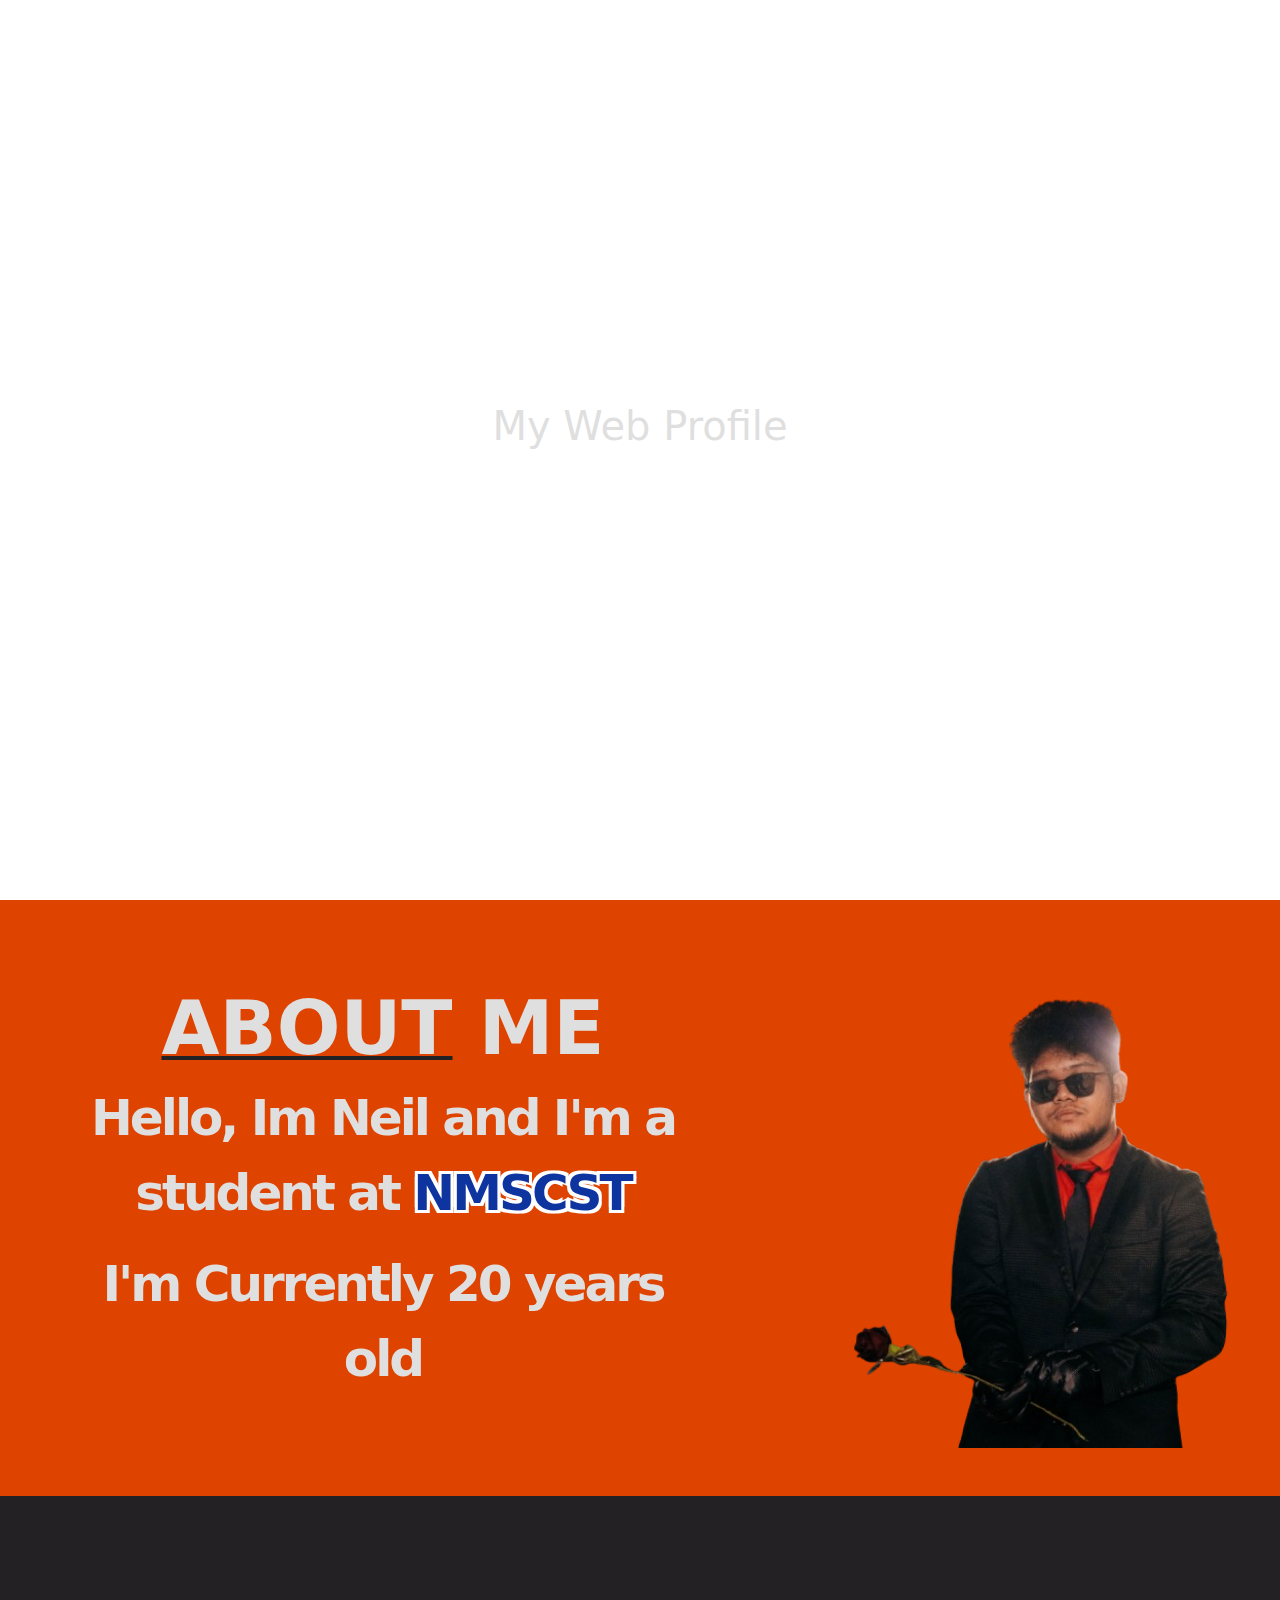
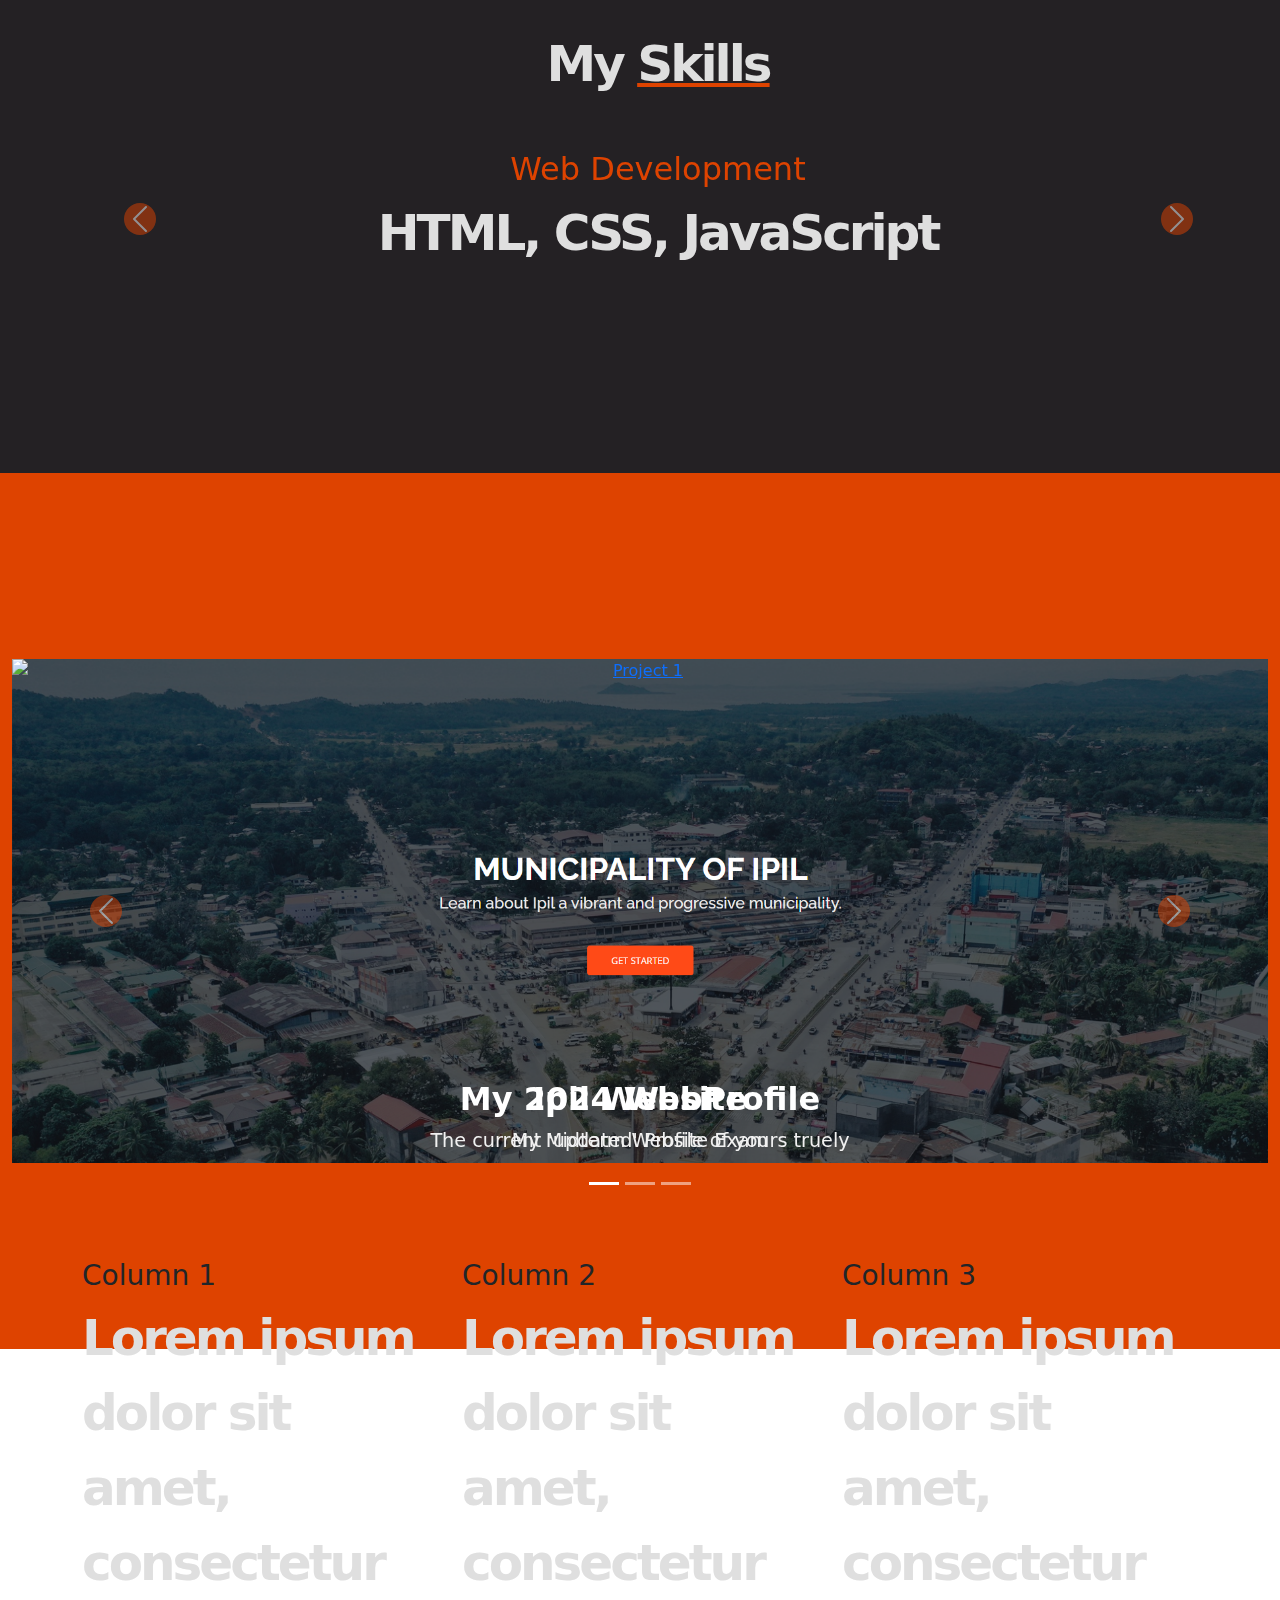
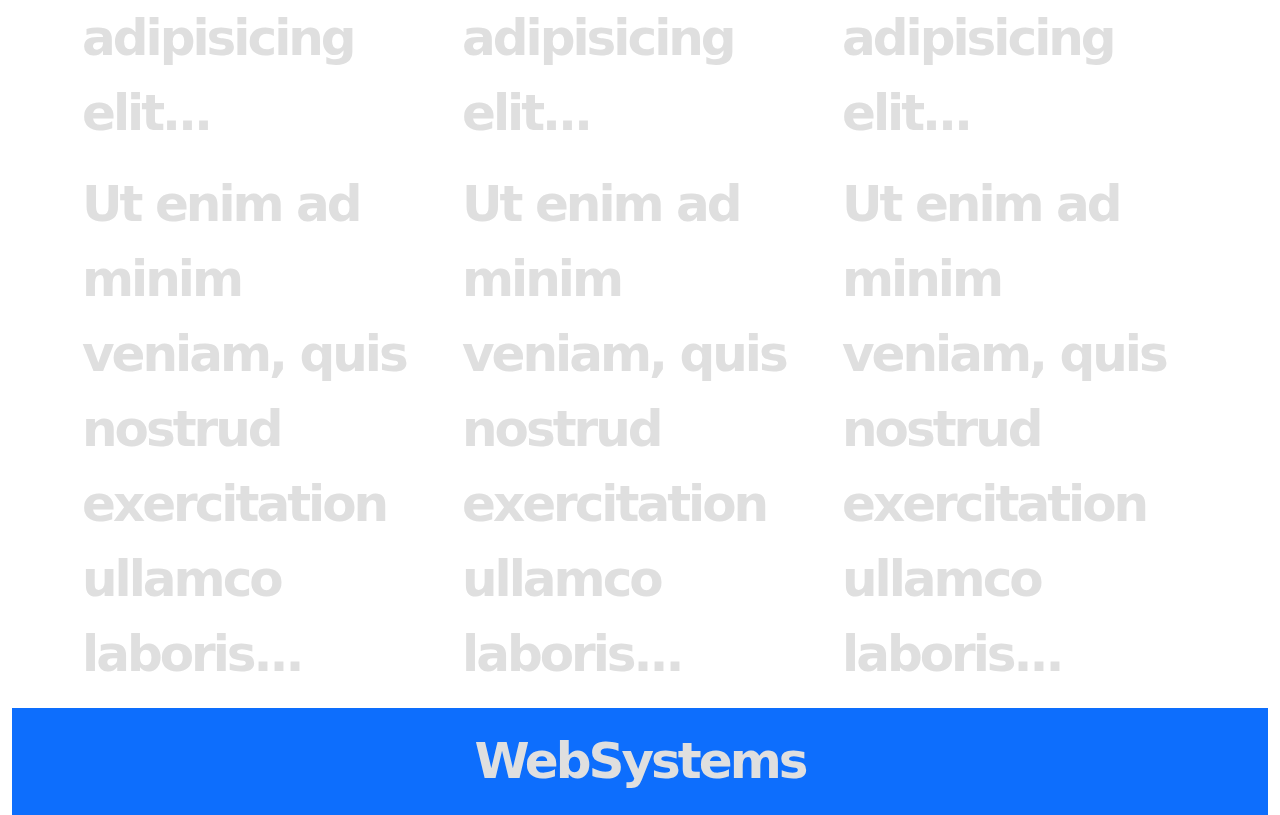
==== main.html @ 2565a0f6 "commit" ====
<!DOCTYPE html>
<html lang="en">
<head>
  <title>Bootstrap 5 Example</title>
  <meta charset="utf-8">
  <meta name="viewport" content="width=device-width, initial-scale=1">
  <link rel="icon" type="image/x-icon" href="./media/ProTechLogo.png">
  <link href="https://cdn.jsdelivr.net/npm/bootstrap@5.3.3/dist/css/bootstrap.min.css" rel="stylesheet">
  <script src="https://cdn.jsdelivr.net/npm/bootstrap@5.3.3/dist/js/bootstrap.bundle.min.js"></script>
  <link rel="preconnect" href="https://fonts.googleapis.com">
  <link rel="preconnect" href="https://fonts.gstatic.com" crossorigin>
  <link href="https://fonts.googleapis.com/css2?family=EB+Garamond:ital,wght@0,400..800;1,400..800&family=League+Spartan:wght@100..900&display=swap" rel="stylesheet">
  <link rel="stylesheet" href="styles.css">
</head>

<style>
    body{
      margin:0;
      padding:0;
    }
</style>
<body>

  <div id="welcome" class="d-flex justify-content-center align-items-center text-center">
    <div class="container">
      <div class="row">
        <div class="col-lg-12">
          <h1>My Web Profile</h1>
          <p>Building something awesome for the future</p>
        </div>
      </div>
    </div>
  </div>

<div id="aboutme">
  <div class=" py-5">
    <div class="row justify-content-center align-items-center text-center"> 
      <div class="col-lg-6 ps-0 mx-auto">
        <h1><span class="hex-underline">ABOUT</span> ME</h1>
        <p class="p1">Hello, Im Neil and I'm a student at <span class="p2"> NMSCST </span></p>
        <p class="p1"> I'm Currently 20 years old</p>
      </div>

      <div class="col-lg-6 mx-auto">
        <div class="image-container">
          <img src="./media/pfpnobg.png"  alt="Default Image">
          <img src="./media/pfp.jpg"  alt="Hover Image">
        </div>
      </div>
    </div>
  </div>
</div>


<div id="skills">
  <div class="container-fluid py-5">
    <div class="row align-items-center">
      <div class="col col-lg-12 ps-5">
        <h1 class="text-center"> My <span class="hex-underline2">Skills</span></h1>
        <!-- Carousel Start -->
        <div id="skillsCarousel" class="carousel slide" data-bs-ride="carousel">
          <div class="carousel-inner">
            <div class="carousel-item active">
              <h2>Web Development</h2>
              <p>HTML,  CSS,  JavaScript</p>
            </div>
            <div class="carousel-item">
              <h2>Programming Languages</h2>
              <p>C++,  Java</p>
            </div>
            <div class="carousel-item">
              <h2>Design Tools</h2>
              <p>Figma,  DaVinci,  PhotoshopCS6</p>
            </div>
          </div>

          <!-- Controls -->
          <button class="carousel-control-prev" type="button" data-bs-target="#skillsCarousel" data-bs-slide="prev">
            <span class="carousel-control-prev-icon" aria-hidden="true"></span>
            <span class="visually-hidden">Previous</span>
          </button>
          <button class="carousel-control-next" type="button" data-bs-target="#skillsCarousel" data-bs-slide="next">
            <span class="carousel-control-next-icon" aria-hidden="true"></span>
            <span class="visually-hidden">Next</span> 
          </button>
        </div>
        <!-- Carousel End -->
      </div>
    </div>
  </div>
</div>


<div id="projects">
  <div class="container-fluid py-5">
    <!-- Carousel Start -->
    <div id="carouselExampleCaptions" class="carousel slide" data-bs-ride="carousel" style="height: 600px;">
      <div class="carousel-indicators">
        <button type="button" data-bs-target="#carouselExampleCaptions" data-bs-slide-to="0" class="active" aria-current="true" aria-label="Slide 1"></button>
        <button type="button" data-bs-target="#carouselExampleCaptions" data-bs-slide-to="1" aria-label="Slide 2"></button>
        <button type="button" data-bs-target="#carouselExampleCaptions" data-bs-slide-to="2" aria-label="Slide 3"></button>
      </div>

      <div class="carousel-inner h-100">
        <div class="carousel-item active h-100">
          <a href="https://blwncttn.github.io/FirstWeb/" target="_blank">
            <img src="./media/firstweb.png" class="d-block w-100 h-100" alt="FirstWeb">
          </a>
          <div class="carousel-caption d-none d-md-block">
            <h5>First Website Project</h5>
            <p>Most of this is just copy&paste from the W3Schools website haha.</p>
          </div>
        </div>

        <div class="carousel-inner h-100">
          <div class="carousel-item active h-100">
            <a href="https://blwncttn.github.io/MidtermExamMolina/" target="_blank">
              <img src="./media/ipil.png" class="d-block w-100 h-100" alt="IpilWebsite">
            </a>
            <div class="carousel-caption d-none d-md-block">
              <h5>Ipil Website</h5>
              <p>My Midterm Website Exam</p>
            </div>
          </div>

          <div class="carousel-inner h-100">
            <div class="carousel-item active h-100">
              <a href="https://example.com" target="_blank">
                <img src="project1.jpg" class="d-block w-100 h-100" alt="Project 1">
              </a>
              <div class="carousel-caption d-none d-md-block">
                <h5>My 2024 WebProfile</h5>
                <p>The current 'updated' Profile of yours truely</p>
              </div>
            </div>

      <!-- Controls -->
      <button class="carousel-control-prev" type="button" data-bs-target="#carouselExampleCaptions" data-bs-slide="prev">
        <span class="carousel-control-prev-icon" aria-hidden="true"></span>
        <span class="visually-hidden">Previous</span>
      </button>
      <button class="carousel-control-next" type="button" data-bs-target="#carouselExampleCaptions" data-bs-slide="next">
        <span class="carousel-control-next-icon" aria-hidden="true"></span>
        <span class="visually-hidden">Next</span>
      </button>
    </div>
    <!-- Carousel End -->
  </div>
</div>


  
<div class="container mt-5">
    <div class="row">
        <div class="col-sm-4">
            <h3>Column 1</h3>
            <p>Lorem ipsum dolor sit amet, consectetur adipisicing elit...</p>
            <p>Ut enim ad minim veniam, quis nostrud exercitation ullamco laboris...</p>
        </div>
    <div class="col-sm-4">
        <h3>Column 2</h3>
        <p>Lorem ipsum dolor sit amet, consectetur adipisicing elit...</p>
        <p>Ut enim ad minim veniam, quis nostrud exercitation ullamco laboris...</p>
    </div>
    <div class="col-sm-4">
        <h3>Column 3</h3>        
        <p>Lorem ipsum dolor sit amet, consectetur adipisicing elit...</p>
        <p>Ut enim ad minim veniam, quis nostrud exercitation ullamco laboris...</p>
    </div>
  </div>
</div>




<footer>
  <div class="container-fluid bg-primary text-white text-center">
    <div class="row align-content-center pt-3 ">
      <p>WebSystems</p> 
    </div>
  </div>
</footer>


</body>
</html>
---- styles.css ----
/* This is my CSS file */


 /* Welcome Section */
#welcome {
  padding: 0;
  background-image: url('bgcover.png');
  background-size: cover;
  background-repeat: no-repeat;
  background-attachment: fixed;
  height: 100vh;
  display: flex;
  color: white;
}

/* Responsive Adjustments */
@media (max-width: 768px) {
  #welcome h1 {
    font-size: 2.5rem;
  }

  #welcome p {
    font-size: 1rem;
  }
}

#welcome .row h1{
    color:#DFDFDF;
}

 /* AboutMe Section */
#aboutme{
    background-color: #de4300;  
    padding-left: 100px;
}

#aboutme .row .p1{
    color:  #DFDFDF;
    font-size: 50px;
    font-weight: bolder;
    letter-spacing: -3px;
}

#aboutme .row .p2{
    color:  #0E34A0;
    font-size: 50px;
    font-weight:bolder;
    letter-spacing: -3px;
    text-shadow: 
        -3px -3px 0 white, /* Top left */
        3px -3px 0 white, /* Top right */
        -3px 3px 0 white, /* Bottom left */
        3px 3px 0 white; /* Bottom right */
}

.hex-underline {
  text-decoration: underline !important;
  text-decoration-color: #242124 !important; /* Custom underline color */
  text-decoration-thickness: 4px !important;  /* Optional: Custom thickness */
  text-decoration-style: solid !important;   /* Optional: Line style */
}

.hex-underline2 {
  text-decoration: underline !important;
  text-decoration-color: #de4300 !important; /* Custom underline color */
  text-decoration-thickness: 4px !important;  /* Optional: Custom thickness */
  text-decoration-style: solid !important;   /* Optional: Line style */
}

#aboutme .row .p3{
  color:  #DFDFDF;
  font-size: 50px;
  font-weight:bolder;
  letter-spacing: -3px;
}

#aboutme .row h1{
    color:  #DFDFDF;
    font-size: 75px;
    font-weight: bolder;
}

.image-container {
  position: relative;
  width: 500px;  /* Set the container size */
  height: 500px;
  overflow: hidden;
  left: 80px;
}

.image-container img {
  position: absolute;
  width: 100%;
  height: 100%;
  left: 5px;
  object-fit: cover; /* Keeps the aspect ratio and fills the container */
  transition: opacity 0.5s ease-in-out; 
}

.image-container img:first-child {
  opacity: 1; /* Default image visible */
}

.image-container img:last-child {
  opacity: 0; /* Hover image hidden */
}

.image-container:hover img:first-child {
  opacity: 0; /* Default image fades out */
}

.image-container:hover img:last-child {
  opacity: 1; /* Hover image fades in */
}

  /* Skills Section */
#skills{
    background-color: #242124;
    padding-top: 90px;
    padding-bottom: 90px;
}
#skills .row h1{
  color:  #DFDFDF;
  font-size: 50px;
  font-weight: bolder;
  letter-spacing: -3px;
}

#skills .row p{
  color:  #DFDFDF;
  font-size: 50px;
  font-weight: bolder;
  letter-spacing: -3px;
 }

 #skillsCarousel h2 {
  font-size: 2rem;
  color: #de4300;
}

#skillsCarousel p {
  font-size: 1.2rem;
  color: #555;
}

.carousel-item {
  text-align: center;
  padding: 3rem 0;
}

.carousel-control-prev-icon, 
.carousel-control-next-icon {
  background-color: #de4300; /* Customize color */
  border-radius: 50%;
}


   /* Projects Section */
#projects{
  background-color: #de4300;
  padding-top: 90px;
  padding-bottom: 90px;
}

#projects .row p{
    color:  #DFDFDF;
    font-size: 50px;
    font-weight: bolder;
    letter-spacing: -3px;
}

#projects .carousel-item img {
  object-fit: cover;
  height: 100%; /* Full height within 600px container */
}

.carousel-caption h5 {
  font-size: 2rem;
  font-weight: bold;
  color: white;
}

.carousel-caption p {
  font-size: 1.2rem;
  color: #f1f1f1;
}

.body{
    margin: 0;
}

/* From Uiverse.io by Yaya12085 */ 
.custum-file-upload {
    height: 200px;
    width: 300px;
    display: flex;
    flex-direction: column;
    align-items: space-between;
    gap: 20px;
    cursor: pointer;
    align-items: center;
    justify-content: center;
    border: 2px dashed #cacaca;
    background-color: rgba(255, 255, 255, 1);
    padding: 1.5rem;
    border-radius: 10px;
    box-shadow: 0px 48px 35px -48px rgba(0,0,0,0.1);
  }
  
  .custum-file-upload .icon {
    display: flex;
    align-items: center;
    justify-content: center;
  }
  
  .custum-file-upload .icon svg {
    height: 80px;
    fill: rgba(75, 85, 99, 1);
  }
  
  .custum-file-upload .text {
    display: flex;
    align-items: center;
    justify-content: center;
  }
  
  .custum-file-upload .text span {
    font-weight: 400;
    color: rgba(75, 85, 99, 1);
  }
  
  .custum-file-upload input {
    display: none;
  }
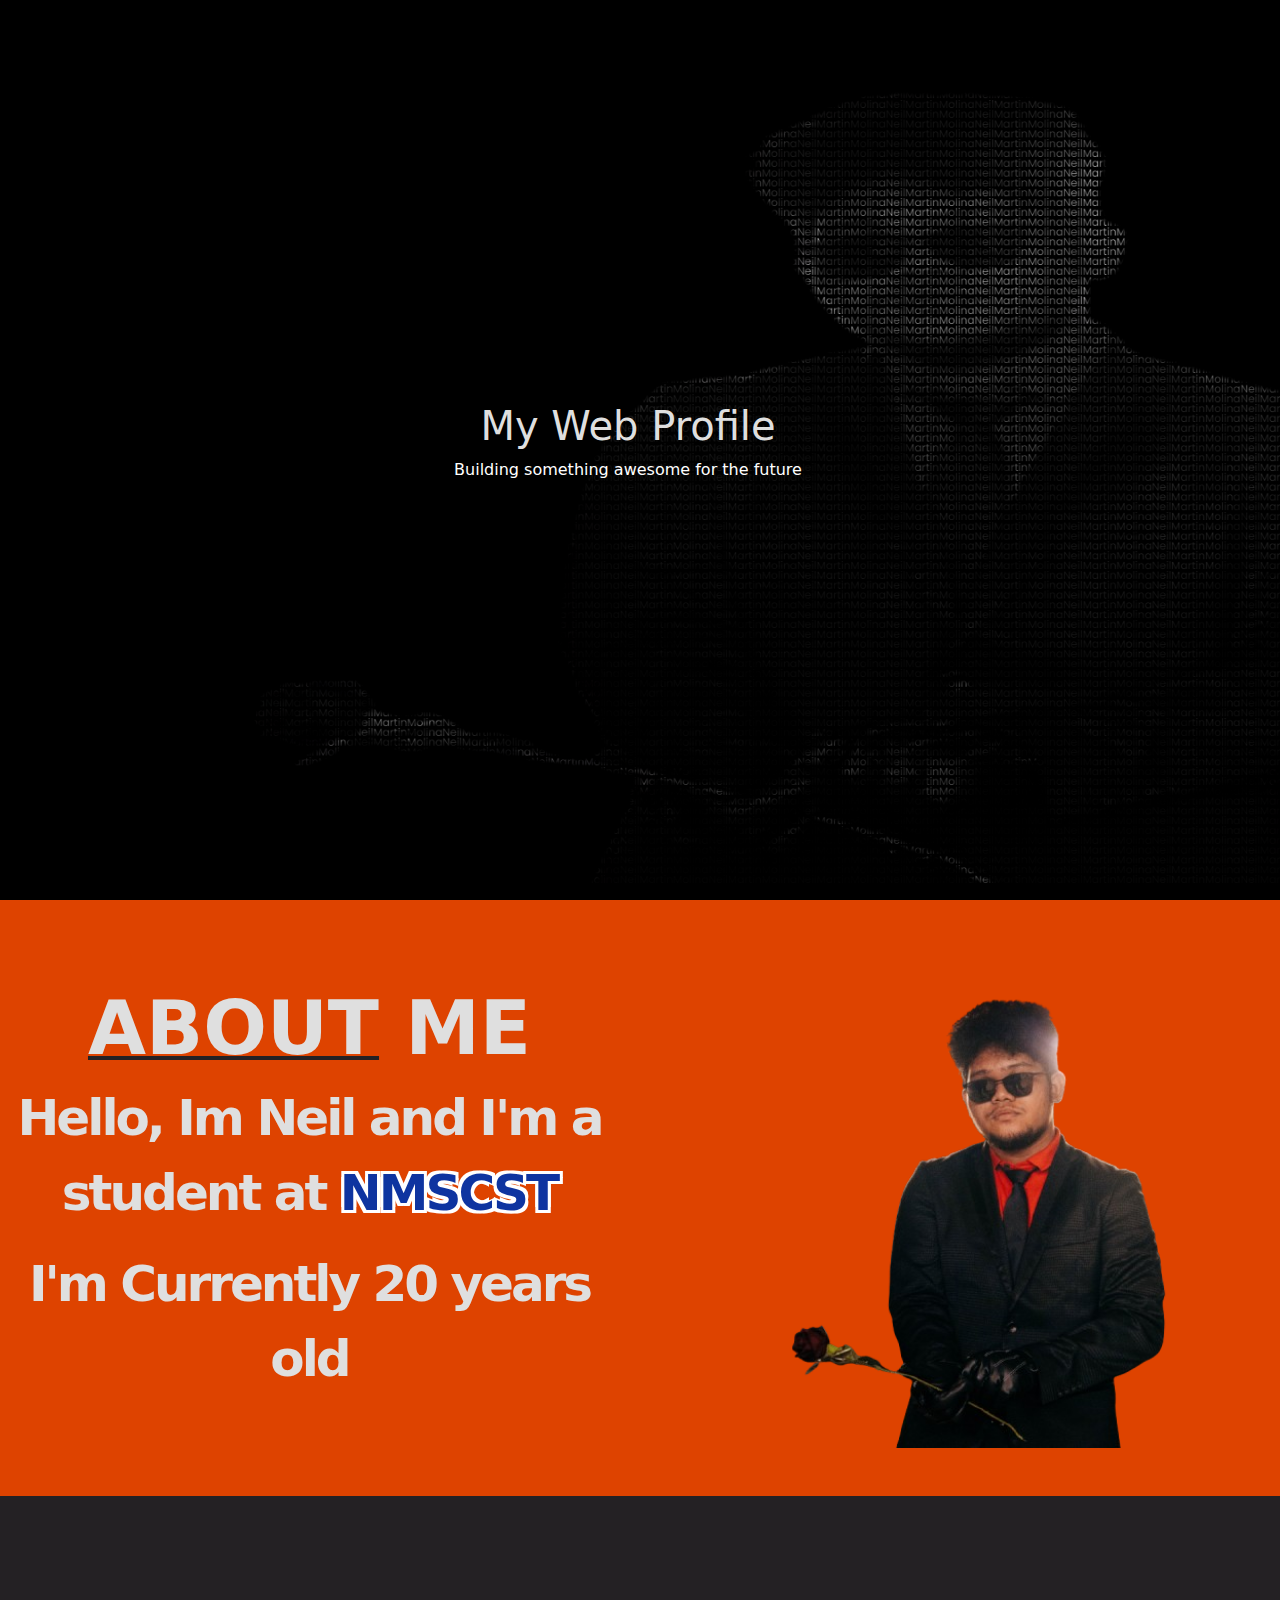
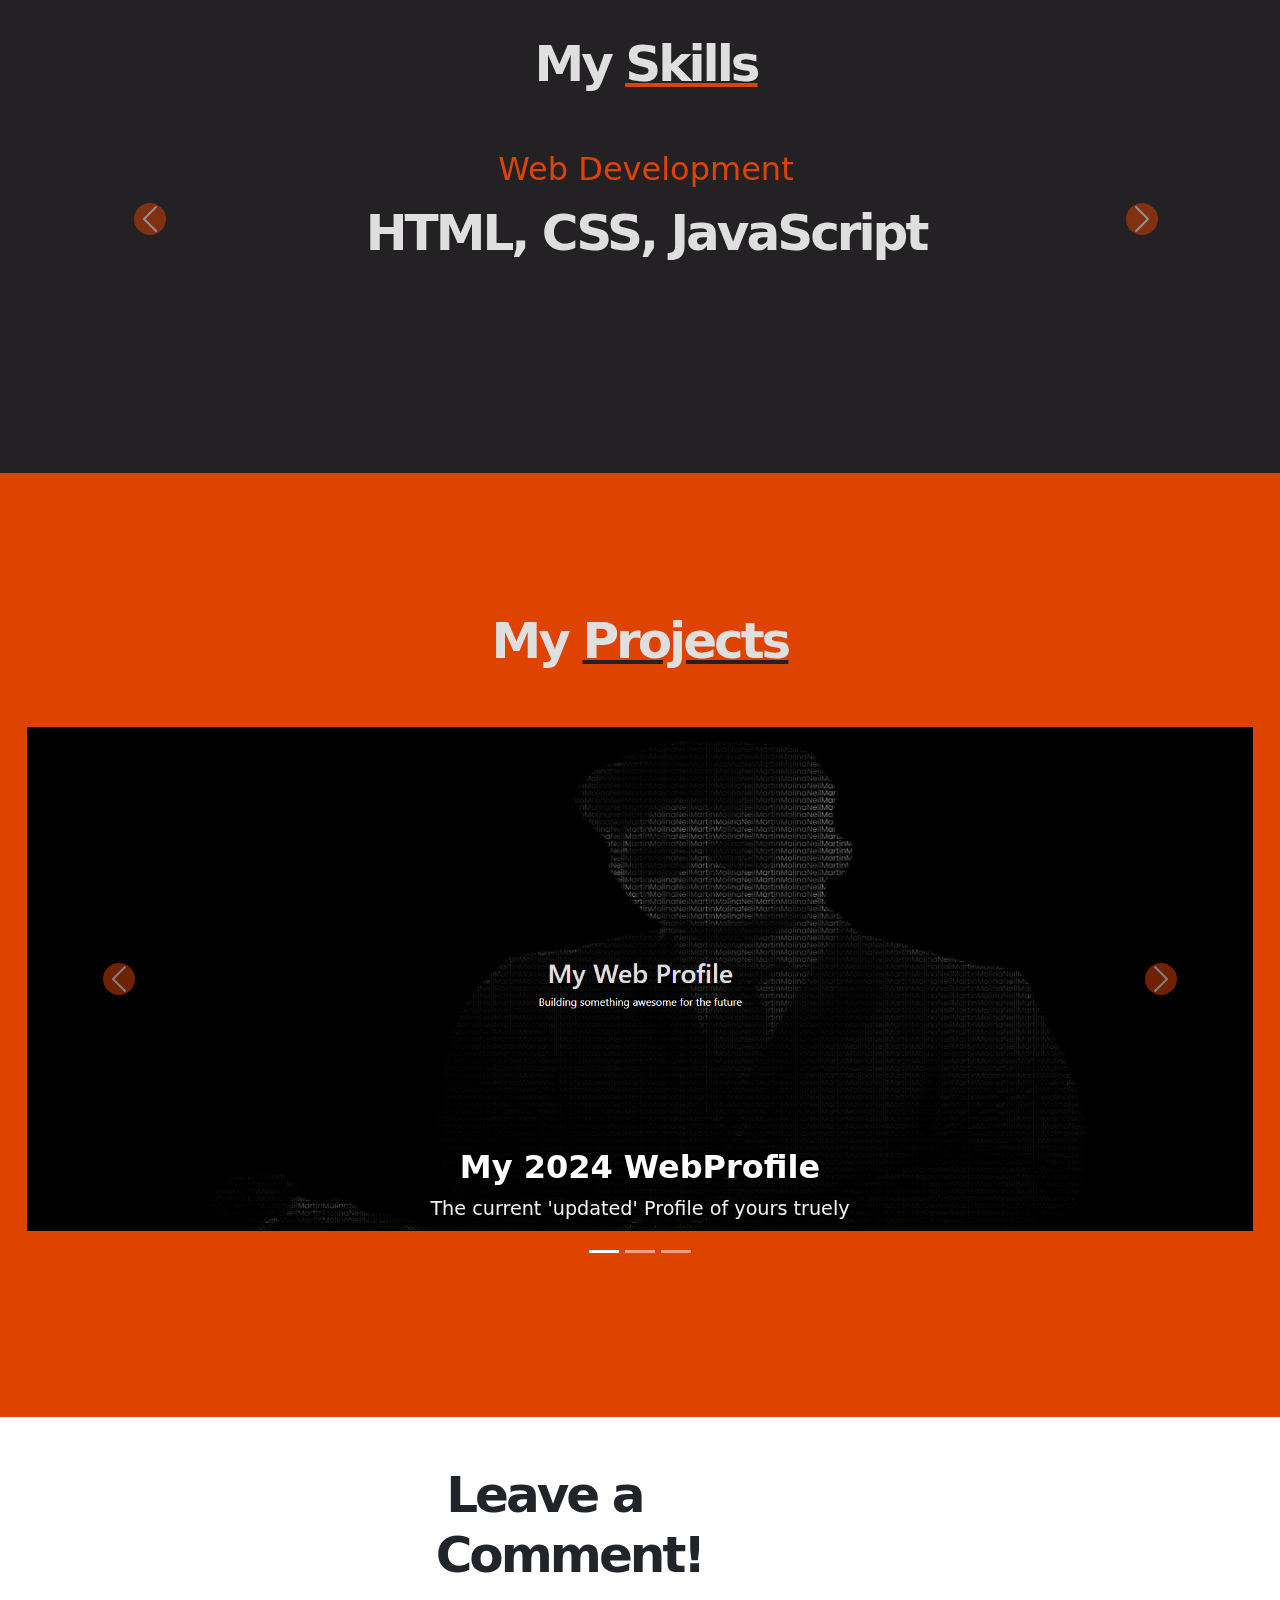
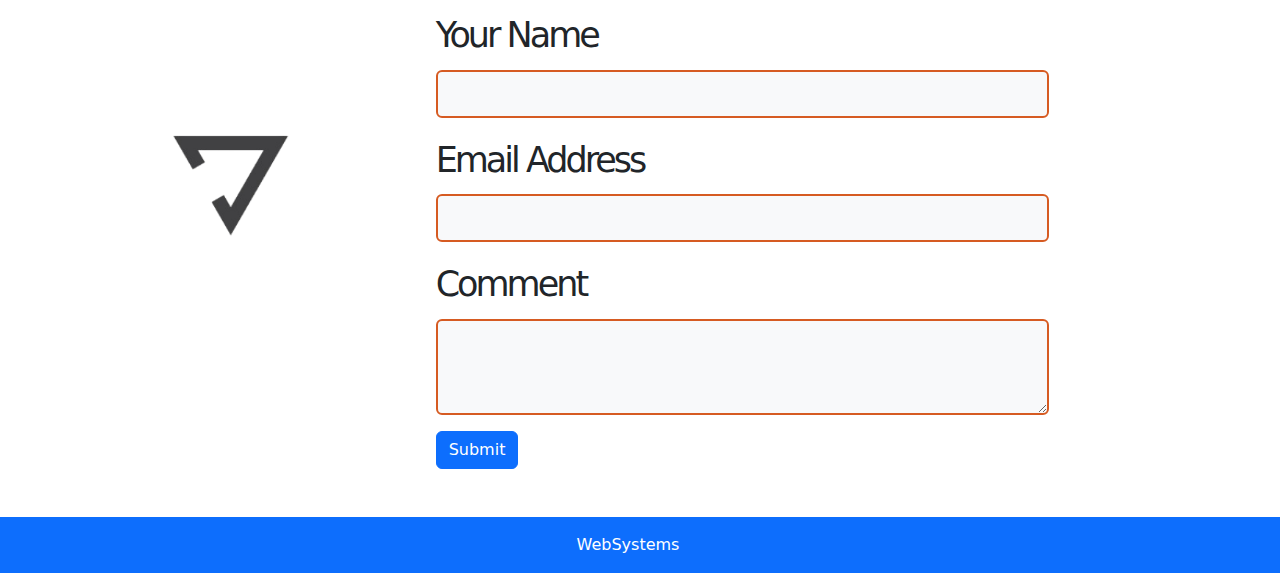
==== commit b6d3fcf2: "commit" ====
--- a/main.html
+++ b/main.html
@@ -10,6 +10,8 @@
   <link rel="preconnect" href="https://fonts.googleapis.com">
   <link rel="preconnect" href="https://fonts.gstatic.com" crossorigin>
   <link href="https://fonts.googleapis.com/css2?family=EB+Garamond:ital,wght@0,400..800;1,400..800&family=League+Spartan:wght@100..900&display=swap" rel="stylesheet">
+  <script src="https://cdn.jsdelivr.net/npm/sweetalert2@11"></script>
+  <script src="https://code.jquery.com/jquery-3.6.0.min.js"></script>
   <link rel="stylesheet" href="styles.css">
 </head>
 
@@ -93,6 +95,7 @@
 
 <div id="projects">
   <div class="container-fluid py-5">
+    <h1 class="text-center"> My <span class="hex-underline">Projects</span></h1>
     <!-- Carousel Start -->
     <div id="carouselExampleCaptions" class="carousel slide" data-bs-ride="carousel" style="height: 600px;">
       <div class="carousel-indicators">
@@ -107,8 +110,8 @@
             <img src="./media/firstweb.png" class="d-block w-100 h-100" alt="FirstWeb">
           </a>
           <div class="carousel-caption d-none d-md-block">
-            <h5>First Website Project</h5>
-            <p>Most of this is just copy&paste from the W3Schools website haha.</p>
+            <h5 class="whitebacktext">First Website Project</h5>
+            <p class="whitebacktext">Most of this is just copy&paste from the W3Schools website haha.</p>
           </div>
         </div>
 
@@ -125,8 +128,8 @@
 
           <div class="carousel-inner h-100">
             <div class="carousel-item active h-100">
-              <a href="https://example.com" target="_blank">
-                <img src="project1.jpg" class="d-block w-100 h-100" alt="Project 1">
+              <a href="https://codenamen07.github.io/MolinaWebProfile/" target="_blank">
+                <img src="./media/updated.png" class="d-block w-100 h-100" alt="MolinaWebProfile">
               </a>
               <div class="carousel-caption d-none d-md-block">
                 <h5>My 2024 WebProfile</h5>
@@ -147,31 +150,38 @@
     <!-- Carousel End -->
   </div>
 </div>
-
-
-  
-<div class="container mt-5">
-    <div class="row">
-        <div class="col-sm-4">
-            <h3>Column 1</h3>
-            <p>Lorem ipsum dolor sit amet, consectetur adipisicing elit...</p>
-            <p>Ut enim ad minim veniam, quis nostrud exercitation ullamco laboris...</p>
-        </div>
-    <div class="col-sm-4">
-        <h3>Column 2</h3>
-        <p>Lorem ipsum dolor sit amet, consectetur adipisicing elit...</p>
-        <p>Ut enim ad minim veniam, quis nostrud exercitation ullamco laboris...</p>
-    </div>
-    <div class="col-sm-4">
-        <h3>Column 3</h3>        
-        <p>Lorem ipsum dolor sit amet, consectetur adipisicing elit...</p>
-        <p>Ut enim ad minim veniam, quis nostrud exercitation ullamco laboris...</p>
-    </div>
-  </div>
-</div>
-
-
-
+</div>
+</div>
+</div>
+
+<div id="leave">
+  <div class="container-fluid py-5">
+    <div class="row align-items-center g-0">
+      <!-- Logo on the Left -->
+      <div class="col-md-4 text-center">
+        <img src="./media/ProTechLogo.png" alt="ptlogo" class="img-fluid" style="max-width: 200px;">
+      </div>
+      <div class="col-md-8">
+        <form id="commentForm" method="POST" action="submit.php">
+          <h3 class="mb-4">Leave a Comment!</h3>
+          <div class="mb-3">
+            <label for="name" class="form-label">Your Name</label>
+            <input type="text" class="form-control w-75" id="name" name="name" required>
+          </div>
+          <div class="mb-3">
+            <label for="email" class="form-label">Email Address</label>
+            <input type="email" class="form-control w-75" id="email" name="email" required>
+          </div>
+          <div class="mb-3">
+            <label for="comment" class="form-label">Comment</label>
+            <textarea class="form-control w-75" id="comment" name="comment" rows="3" required></textarea>
+          </div>
+          <button type="submit" class="btn btn-primary" id="submitBtn">Submit</button>
+        </form>
+      </div>
+    </div>
+  </div>
+</div>
 
 <footer>
   <div class="container-fluid bg-primary text-white text-center">
@@ -181,6 +191,53 @@
   </div>
 </footer>
 
+<script>
+  $(document).ready(function() {
+    // Form submission with AJAX
+    $("#commentForm").submit(function(e) {
+      e.preventDefault(); // Prevent the default form submission
+  
+      var formData = $(this).serialize(); // Serialize form data for sending
+  
+      $.ajax({
+        type: "POST",
+        url: "submit.php", // PHP file that processes the form
+        data: formData,
+        success: function(response) {
+          if (response == "success") {
+            Swal.fire({
+              icon: 'success',
+              title: 'Success!',
+              text: 'Your comment has been submitted successfully.',
+              confirmButtonText: 'OK'
+            }).then(() => {
+              window.location.href = 'index.html'; // Redirect to index.html after success
+            });
+          } else {
+            Swal.fire({
+              icon: 'error',
+              title: 'Error',
+              text: 'There was an issue with your submission.',
+              confirmButtonText: 'OK'
+            });
+          }
+        },
+        error: function() {
+          Swal.fire({
+            icon: 'error',
+            title: 'Error',
+            text: 'There was an issue submitting the form. Please try again.',
+            confirmButtonText: 'OK'
+          });
+        }
+      });
+    });
+  });
+  </script>
+
+
+<script src="https://cdn.jsdelivr.net/npm/bootstrap@5.3.0-alpha3/dist/js/bootstrap.bundle.min.js"></script>
+<script src="https://cdn.jsdelivr.net/npm/sweetalert2@11"></script>
 
 </body>
 </html>
--- a/styles.css
+++ b/styles.css
@@ -4,7 +4,7 @@
  /* Welcome Section */
 #welcome {
   padding: 0;
-  background-image: url('bgcover.png');
+  background-image: url('./media/bgcover.png');
   background-size: cover;
   background-repeat: no-repeat;
   background-attachment: fixed;
@@ -162,6 +162,17 @@
   padding-bottom: 90px;
 }
 
+#projects h1{
+  color:  #DFDFDF;
+  font-size: 50px;
+  font-weight: bolder;
+  letter-spacing: -3px;
+}
+
+#projects .whitebacktext{
+  color:  #242124;
+}
+
 #projects .row p{
     color:  #DFDFDF;
     font-size: 50px;
@@ -185,50 +196,77 @@
   color: #f1f1f1;
 }
 
-.body{
-    margin: 0;
-}
-
-/* From Uiverse.io by Yaya12085 */ 
-.custum-file-upload {
-    height: 200px;
-    width: 300px;
-    display: flex;
-    flex-direction: column;
-    align-items: space-between;
-    gap: 20px;
-    cursor: pointer;
-    align-items: center;
-    justify-content: center;
-    border: 2px dashed #cacaca;
-    background-color: rgba(255, 255, 255, 1);
-    padding: 1.5rem;
-    border-radius: 10px;
-    box-shadow: 0px 48px 35px -48px rgba(0,0,0,0.1);
-  }
+#leave{
   
-  .custum-file-upload .icon {
-    display: flex;
-    align-items: center;
-    justify-content: center;
-  }
-  
-  .custum-file-upload .icon svg {
-    height: 80px;
-    fill: rgba(75, 85, 99, 1);
-  }
-  
-  .custum-file-upload .text {
-    display: flex;
-    align-items: center;
-    justify-content: center;
-  }
-  
-  .custum-file-upload .text span {
-    font-weight: 400;
-    color: rgba(75, 85, 99, 1);
-  }
-  
-  .custum-file-upload input {
-    display: none;
-  }+}
+
+#leave h3{
+  font-size: 50px;
+  font-weight: bolder;
+  letter-spacing: -3px;
+  padding-right: 600px;
+}
+
+#leave label{
+  font-size: 35px;
+  font-weight:lighter;
+  letter-spacing: -3px;
+}
+
+/* Form Style */
+.form-control {
+  background-color: #f8f9fa;
+  border: 2px solid #d65b22; 
+  padding: 10px;
+  font-size: 16px;
+}
+
+/* Focus State for Visibility */
+.form-control:focus {
+  background-color: white;
+  border-color: #007bff; /* Bootstrap primary color */
+  box-shadow: 0 0 5px rgba(0, 123, 255, 0.5);
+}
+
+/* Sideways Scroll Fixes*/
+* {
+  box-sizing: border-box;
+}
+
+html, body {
+  width: 100%;
+  overflow-x: hidden; /* Prevents horizontal scrolling */
+  margin: 0;
+  padding: 0;
+}
+
+/* Containers Fix */
+.container-fluid, .row, .col-lg-12, .col-md-8, .col-md-4 {
+  max-width: 100%;
+}
+
+/* Carousel Fix */
+.carousel-inner img {
+  width: 100%;
+  height: auto;
+}
+
+/* Fix padding and margins */
+#aboutme, #skills, #projects, #leave {
+  padding-left: 15px;
+  padding-right: 15px;
+}
+
+#leave img {
+  max-width: 100%; /* Prevents logo overflow */
+}
+
+footer {
+  width: 100%;
+  overflow-x: hidden;
+}
+
+/* Miscellaneous Adjustments */
+h1, h3, p, label {
+  text-align: center;
+}
